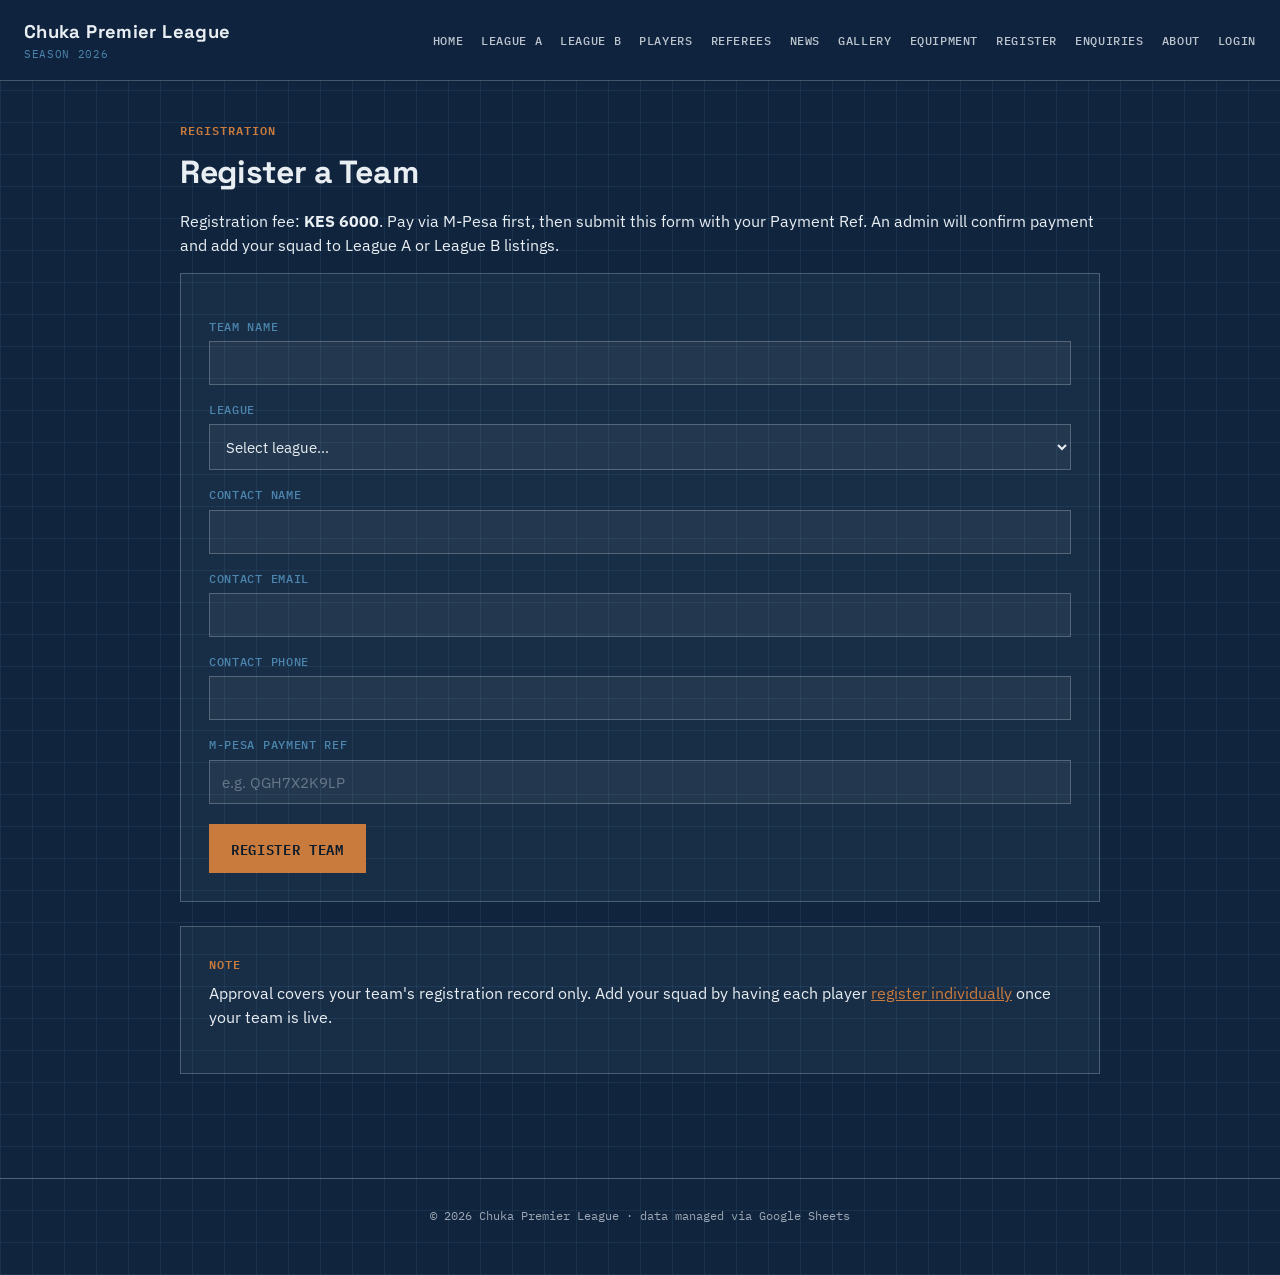
==== register-team.html @ 35205901 "Add files via upload" ====
<!DOCTYPE html>
<html lang="en">
<head>
<meta charset="UTF-8">
<meta name="viewport" content="width=device-width, initial-scale=1.0">
<title>Register a Team — Chuka Premier League</title>
<link rel="stylesheet" href="styles.css">
</head>
<body>
<div id="site-header"></div>

<main>
  <span class="eyebrow">Registration</span>
  <h1>Register a Team</h1>
  <p>Registration fee: <strong>KES 6000</strong>. Pay via M-Pesa first, then submit this form with your Payment Ref. An admin will confirm payment and add your squad to League A or League B listings.</p>

  <div class="panel">
    <form id="team-register-form">
      <label for="tf-team">Team Name</label>
      <input id="tf-team" name="Team" type="text" required>

      <label for="tf-league">League</label>
      <select id="tf-league" name="League" required>
        <option value="" disabled selected>Select league…</option>
        <option value="A">League A</option>
        <option value="B">League B</option>
      </select>

      <label for="tf-contact-name">Contact Name</label>
      <input id="tf-contact-name" name="Contact Name" type="text" required autocomplete="name">

      <label for="tf-contact-email">Contact Email</label>
      <input id="tf-contact-email" name="Contact Email" type="email" required autocomplete="email">

      <label for="tf-contact-phone">Contact Phone</label>
      <input id="tf-contact-phone" name="Contact Phone" type="tel" required autocomplete="tel">

      <label for="tf-payment">M-Pesa Payment Ref</label>
      <input id="tf-payment" name="Payment Ref" type="text" required placeholder="e.g. QGH7X2K9LP">

      <button id="team-register-submit" type="submit" class="button">Register Team</button>
    </form>
    <div id="team-register-message" class="message" hidden></div>
  </div>

  <div class="panel">
    <span class="eyebrow">Note</span>
    <p>Approval covers your team's registration record only. Add your squad by having each player <a href="register-player.html">register individually</a> once your team is live.</p>
  </div>
</main>

<div id="site-footer"></div>

<script src="data.js"></script>
<script src="layout.js"></script>
<script src="registrations.js"></script>
<script>
  mountLayout('register-team.html');
  initTeamRegisterForm();
</script>
</body>
</html>
---- styles.css ----
/* ==========================================================
   CHUKA PREMIER LEAGUE — site-wide stylesheet
   "Engineering blueprint" theme — grid-paper navy background,
   copper accent, spec-sheet numbered sections, mono labels.
   Shared by every page in the site (flat file structure).
   ========================================================== */

@import url('https://fonts.googleapis.com/css2?family=Space+Grotesk:wght@400;500;600;700&family=IBM+Plex+Sans:wght@400;500;600&family=IBM+Plex+Mono:wght@400;500;600&display=swap');

:root{
  --soil:      #10243E;
  --soil-dark: #0B1B2B;
  --cream:     #10243E;
  --gold:      #C97B3D;
  --maroon:    #B5672E;
  --ink:       #E8EEF2;
  --muted:     rgba(232,238,242,0.65);
  --line:      rgba(232,238,242,0.25);
  --blueprint-line: #4C86AE;
  --ok:        #3F8F5F;
  --warn:      #B4453A;
  --radius:    0px;
  --shadow:    none;
  --wash:      rgba(232,238,242,0.04);
  --wash-2:    rgba(232,238,242,0.07);
}

*{box-sizing:border-box;}
html{scroll-behavior:smooth;}
body{
  margin:0;
  font-family:'IBM Plex Sans', sans-serif;
  background:
    repeating-linear-gradient(0deg, rgba(76,134,174,0.14) 0px, rgba(76,134,174,0.14) 1px, transparent 1px, transparent 32px),
    repeating-linear-gradient(90deg, rgba(76,134,174,0.14) 0px, rgba(76,134,174,0.14) 1px, transparent 1px, transparent 32px),
    var(--cream);
  color:var(--ink);
  line-height:1.5;
}
h1,h2,h3,.display{
  font-family:'Space Grotesk', sans-serif;
  font-weight:700;
  letter-spacing:-0.01em;
  margin:0 0 0.4em 0;
  color:var(--ink);
}
p{margin:0 0 1em 0;}
a{color:var(--gold);}
img{max-width:100%;}

/* ---------- header / nav ---------- */
header.site{
  background:rgba(16,36,62,0.92);
  color:var(--ink);
  padding:18px 24px;
  display:flex;
  align-items:center;
  gap:14px;
  border-bottom:1px solid var(--line);
  position:sticky;
  top:0;
  z-index:10;
}
header.site img.logo{height:42px;width:42px;object-fit:contain;border:1px solid var(--line);background:var(--ink);padding:4px;}
header.site .brand{display:flex;flex-direction:column;}
header.site .brand strong{font-family:'Space Grotesk',sans-serif;font-size:1.15rem;font-weight:700;letter-spacing:0.02em;}
header.site .brand span{font-family:'IBM Plex Mono',monospace;font-size:0.7rem;letter-spacing:0.06em;text-transform:uppercase;color:var(--blueprint-line);}
header.site nav{margin-left:auto;display:flex;gap:18px;flex-wrap:wrap;}
header.site nav a{
  color:rgba(232,238,242,0.8);
  text-decoration:none;
  font-family:'IBM Plex Mono',monospace;
  font-size:0.78rem;
  letter-spacing:0.05em;
  text-transform:uppercase;
  font-weight:500;
}
header.site nav a:hover{color:var(--gold);}
header.site nav a.hi,header.site nav a[aria-current="page"]{color:var(--gold);}

main{max-width:960px;margin:0 auto;padding:40px 20px 80px;}
main.narrow{max-width:640px;}

.eyebrow{
  font-family:'IBM Plex Mono',monospace;
  font-size:0.78rem;
  letter-spacing:0.08em;
  text-transform:uppercase;
  color:var(--gold);
  font-weight:600;
  margin-bottom:8px;
  display:block;
}

.panel{
  background:var(--wash);
  border:1px solid var(--line);
  border-radius:var(--radius);
  padding:28px;
  box-shadow:var(--shadow);
  margin-bottom:24px;
}

/* ---------- forms ---------- */
label{
  display:block;
  font-family:'IBM Plex Mono',monospace;
  font-weight:500;
  font-size:0.72rem;
  letter-spacing:0.06em;
  text-transform:uppercase;
  margin:16px 0 6px;
  color:var(--blueprint-line);
}
label .opt{font-weight:400;color:var(--muted);font-size:0.75rem;text-transform:none;letter-spacing:0;}
input[type=text],input[type=email],input[type=password],input[type=tel],textarea,select{
  width:100%;
  padding:11px 12px;
  border:1px solid var(--line);
  border-radius:var(--radius);
  font-size:0.95rem;
  font-family:inherit;
  background:rgba(232,238,242,0.05);
  color:var(--ink);
}
textarea{resize:vertical;min-height:100px;}
input::placeholder,textarea::placeholder{color:rgba(232,238,242,0.35);}
input:focus,textarea:focus,select:focus{outline:2px solid var(--gold);outline-offset:1px;border-color:var(--gold);}
input[type=file]{padding:8px 0;}

button, .btn{
  display:inline-block;
  background:var(--gold);
  color:var(--soil-dark);
  border:none;
  border-radius:var(--radius);
  padding:13px 22px;
  font-weight:600;
  font-size:0.85rem;
  font-family:'IBM Plex Mono',monospace;
  letter-spacing:0.05em;
  text-transform:uppercase;
  cursor:pointer;
  text-decoration:none;
  margin-top:20px;
  transition:filter .15s ease, transform .1s ease;
}
button:hover,.btn:hover{filter:brightness(1.1);}
button:active,.btn:active{transform:translateY(1px);}
button:disabled{opacity:0.5;cursor:not-allowed;}
.btn.secondary{background:transparent;color:var(--ink);border:1px solid var(--line);}
.btn.secondary:hover{border-color:var(--gold);color:var(--gold);}

.msg{padding:12px 14px;border-radius:var(--radius);font-size:0.9rem;margin-top:16px;display:none;border:1px solid transparent;}
.msg.show{display:block;}
.msg.ok{background:rgba(63,143,95,0.12);color:var(--ok);border-color:rgba(63,143,95,0.4);}
.msg.err{background:rgba(180,69,58,0.12);color:var(--warn);border-color:rgba(180,69,58,0.4);}

.tabs{display:flex;gap:6px;margin-bottom:24px;}
.tabs button{flex:1;margin:0;background:transparent;color:var(--ink);border:1px solid var(--line);}
.tabs button.active{background:var(--gold);color:var(--soil-dark);border-color:var(--gold);}
.tab-panel{display:none;}
.tab-panel.active{display:block;}

/* ---------- tables (standings / fixtures / equipment) ---------- */
table.data{
  width:100%;
  border-collapse:collapse;
  font-size:0.9rem;
}
table.data th{
  font-family:'IBM Plex Mono',monospace;
  font-size:0.68rem;
  letter-spacing:0.06em;
  text-transform:uppercase;
  color:var(--blueprint-line);
  text-align:left;
  padding:8px 10px;
  border-bottom:1px solid var(--line);
}
table.data td{
  padding:9px 10px;
  border-bottom:1px solid var(--wash-2);
}
table.data tr:hover td{background:var(--wash);}
table.data td.num, table.data th.num{text-align:center;}
table.data tr.top-row td{color:var(--gold);font-weight:600;}

/* ---------- pills / badges ---------- */
.pill{
  display:inline-block;
  font-family:'IBM Plex Mono',monospace;
  font-size:0.68rem;
  letter-spacing:0.05em;
  text-transform:uppercase;
  padding:3px 9px;
  border-radius:12px;
  border:1px solid var(--line);
}
.pill.ok{color:var(--ok);border-color:rgba(63,143,95,0.4);background:rgba(63,143,95,0.12);}
.pill.warn{color:var(--warn);border-color:rgba(180,69,58,0.4);background:rgba(180,69,58,0.12);}
.pill.neutral{color:var(--muted);}

/* ---------- card grids (teams / news / equipment) ---------- */
.card-grid{
  display:grid;
  grid-template-columns:repeat(auto-fill,minmax(230px,1fr));
  gap:16px;
}
.card{
  background:var(--wash);
  border:1px solid var(--line);
  padding:18px;
  text-decoration:none;
  color:var(--ink);
  display:block;
  transition:border-color .15s ease;
}
.card:hover{border-color:var(--gold);}
.card img.thumb{width:56px;height:56px;object-fit:contain;background:var(--soil-dark);border:1px solid var(--line);padding:4px;margin-bottom:10px;}
.card h3{font-size:1rem;margin-bottom:4px;}
.card p{font-size:0.82rem;color:var(--muted);margin:0;}

/* ---------- player / avatar ---------- */
.avatar-preview-wrap{margin-top:10px;text-align:center;}
.avatar-preview{
  width:96px;height:96px;border-radius:50%;object-fit:cover;
  border:2px solid var(--gold);
  background:var(--soil-dark);
  display:none;
  margin:0 auto;
}
.avatar-fallback{
  width:96px;height:96px;border-radius:50%;
  display:flex;align-items:center;justify-content:center;
  font-family:'Space Grotesk',sans-serif;font-weight:700;font-size:1.8rem;color:var(--gold);
  border:2px dashed var(--line);
  background:var(--soil-dark);
  margin:0 auto;
}
.player-header{display:flex;gap:20px;align-items:center;flex-wrap:wrap;}
.player-header img.photo, .player-header .avatar-fallback{
  width:120px;height:120px;border-radius:50%;object-fit:cover;
  border:3px solid var(--gold);background:var(--soil-dark);
}
.player-header .meta{flex:1;min-width:200px;}
.cpl-number{
  font-family:'Space Grotesk',sans-serif;
  font-weight:700;font-size:1.1rem;color:var(--gold);letter-spacing:0.03em;
}

.pw-wrap{position:relative;}
.pw-wrap input{padding-right:70px;}
.pw-toggle{
  position:absolute;right:8px;top:50%;transform:translateY(-50%);
  background:transparent;border:1px solid var(--line);color:var(--muted);
  margin:0;padding:5px 10px;font-size:0.65rem;letter-spacing:0.04em;
  text-transform:uppercase;font-family:'IBM Plex Mono',monospace;cursor:pointer;
}
.pw-toggle:hover{color:var(--gold);border-color:var(--gold);filter:none;}

/* ---------- card generator (player.html) ---------- */
#playerCardTemplate{
  width:400px;padding:24px;background:var(--soil-dark);
  border:2px solid var(--gold);color:var(--ink);
  font-family:'IBM Plex Sans',sans-serif;
}
#playerCardTemplate .cardTop{display:flex;gap:16px;align-items:center;}
#playerCardTemplate img.cardPhoto{width:84px;height:84px;border-radius:50%;object-fit:cover;border:2px solid var(--gold);}
#playerCardTemplate .cardQr{margin-top:16px;text-align:center;}

/* ---------- loaders / empty states ---------- */
.loading, .empty{
  font-family:'IBM Plex Mono',monospace;
  font-size:0.82rem;
  color:var(--muted);
  padding:16px 0;
}

footer{
  text-align:center;
  color:var(--muted);
  font-family:'IBM Plex Mono',monospace;
  font-size:0.75rem;
  padding:28px 20px 50px;
  border-top:1px solid var(--line);
}

@media(max-width:640px){
  header.site{flex-wrap:wrap;}
  header.site nav{margin-left:0;gap:12px;}
  .player-header{flex-direction:column;text-align:center;}
}
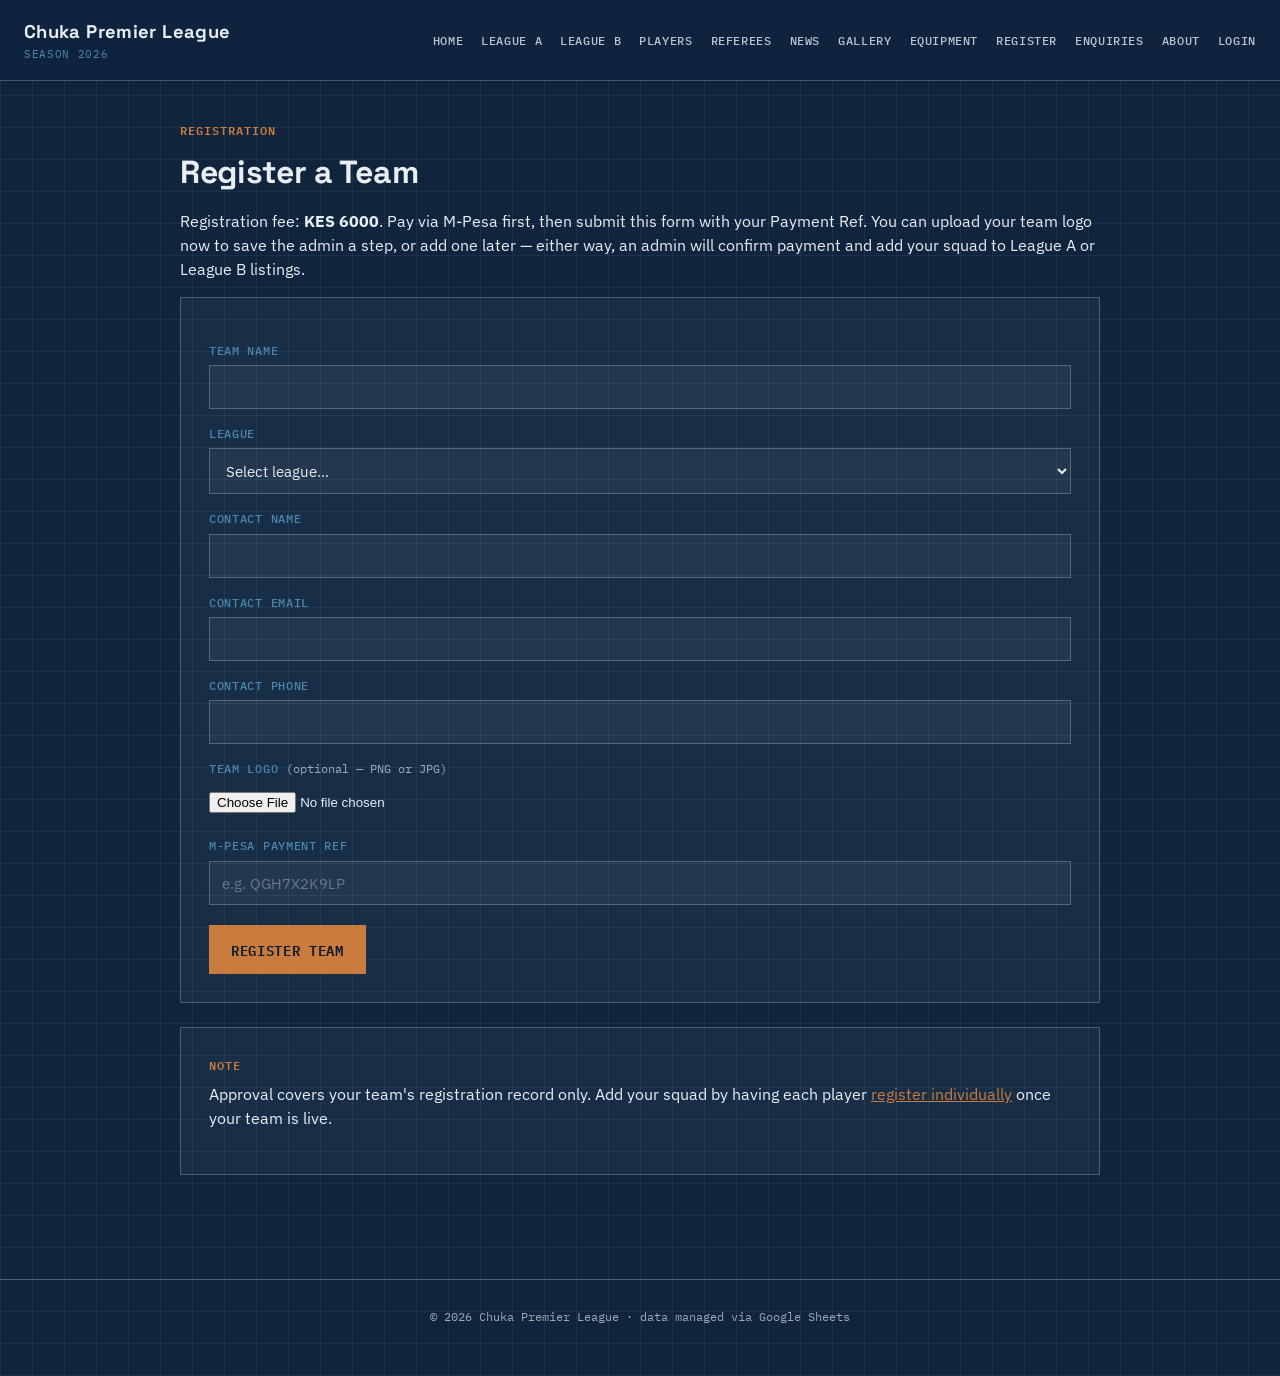
==== commit 8b2581d1: "Add files via upload" ====
--- a/register-team.html
+++ b/register-team.html
@@ -12,7 +12,7 @@
 <main>
   <span class="eyebrow">Registration</span>
   <h1>Register a Team</h1>
-  <p>Registration fee: <strong>KES 6000</strong>. Pay via M-Pesa first, then submit this form with your Payment Ref. An admin will confirm payment and add your squad to League A or League B listings.</p>
+  <p>Registration fee: <strong>KES 6000</strong>. Pay via M-Pesa first, then submit this form with your Payment Ref. You can upload your team logo now to save the admin a step, or add one later — either way, an admin will confirm payment and add your squad to League A or League B listings.</p>
 
   <div class="panel">
     <form id="team-register-form">
@@ -34,6 +34,10 @@
 
       <label for="tf-contact-phone">Contact Phone</label>
       <input id="tf-contact-phone" name="Contact Phone" type="tel" required autocomplete="tel">
+
+      <label for="tf-logo">Team Logo <span class="opt">(optional — PNG or JPG)</span></label>
+      <input id="tf-logo" name="Logo" type="file" accept="image/*">
+      <div class="logo-preview-wrap"><img id="tf-logo-preview" class="logo-preview"></div>
 
       <label for="tf-payment">M-Pesa Payment Ref</label>
       <input id="tf-payment" name="Payment Ref" type="text" required placeholder="e.g. QGH7X2K9LP">
--- a/styles.css
+++ b/styles.css
@@ -238,6 +238,17 @@
   background:var(--soil-dark);
   margin:0 auto;
 }
+
+/* ---------- team logo ---------- */
+.logo-preview-wrap{margin-top:10px;text-align:center;}
+.logo-preview{
+  width:110px;height:110px;object-fit:contain;
+  border:2px solid var(--gold);
+  background:var(--soil-dark);
+  display:none;
+  margin:0 auto;
+  padding:6px;
+}
 .player-header{display:flex;gap:20px;align-items:center;flex-wrap:wrap;}
 .player-header img.photo, .player-header .avatar-fallback{
   width:120px;height:120px;border-radius:50%;object-fit:cover;
